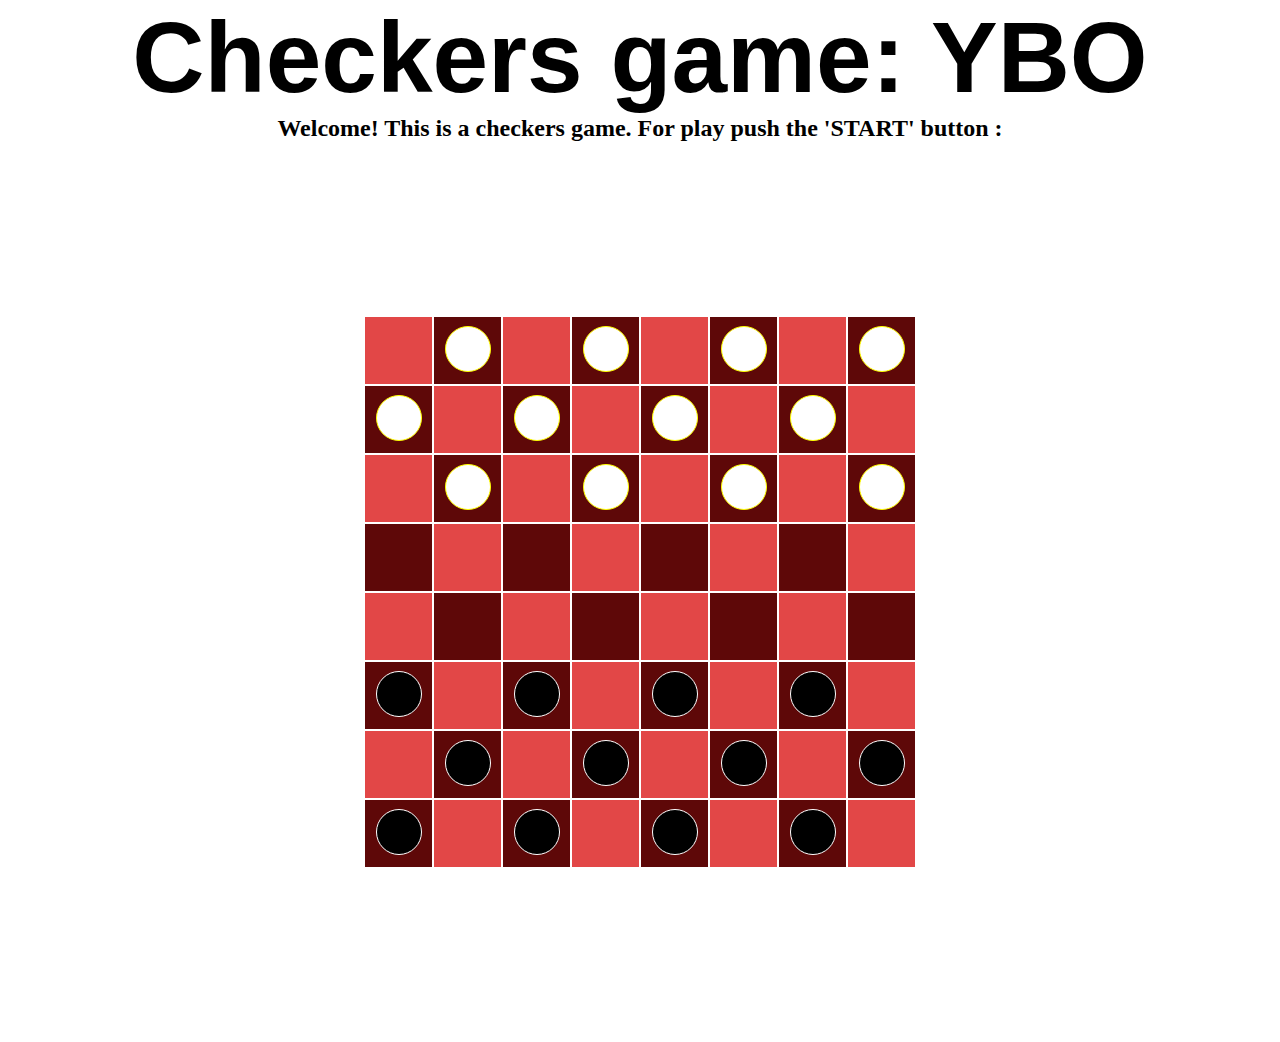
==== Final project - update version/index.html @ f61045f4 "Change name folder" ====
<!DOCTYPE html>
<html lang="en">

<head>
    <meta charset="UTF-8">
    <meta name="viewport" content="width=device-width, initial-scale=1.0">
    <meta http-equiv="X-UA-Compatible" content="ie=edge">

    <link rel="stylesheet" type="text/css" href="style.css" />
    <script defer src="script.js"></script>
    <title>Checkers</title>
</head>

<body>
    <h1> Checkers game: YBO</h1>
    <div class="alert info">
        <h2>Welcome! This is a checkers game. For play push the 'START' button : </h2>
    </div>

    <main>
        <table>
            <tr>
                <td class="lightCell"></td>
                <td>
                    <p class="white-piece" id="0"></p>
                </td>
                <td class="lightCell"></td>
                <td>
                    <p class="white-piece" id="1"></p>
                </td>
                <td class="lightCell"></td>
                <td>
                    <p class="white-piece" id="2"></p>
                </td>
                <td class="lightCell"></td>
                <td>
                    <p class="white-piece" id="3"></p>
                </td>
            </tr>
            <tr>
                <td>
                    <p class="white-piece" id="4"></p>
                </td>
                <td class="lightCell"></td>
                <td>
                    <p class="white-piece" id="5"></p>
                </td>
                <td class="lightCell"></td>
                <td>
                    <p class="white-piece" id="6"></p>
                </td>
                <td class="lightCell"></td>
                <td>
                    <p class="white-piece" id="7"></p>
                </td>
                <td class="lightCell"></td>
            </tr>
            <tr>
                <td class="lightCell"></td>
                <td>
                    <p class="white-piece" id="8"></p>
                </td>
                <td class="lightCell"></td>
                <td>
                    <p class="white-piece" id="9"></p>
                </td>
                <td class="lightCell"></td>
                <td>
                    <p class="white-piece" id="10"></p>
                </td>
                <td class="lightCell"></td>
                <td>
                    <p class="white-piece" id="11"></p>
                </td>
            </tr>
            <tr>
                <td></td>
                <td class="lightCell"></td>
                <td></td>
                <td class="lightCell"></td>
                <td></td>
                <td class="lightCell"></td>
                <td></td>
                <td class="lightCell"></td>
            </tr>
            <tr>
                <td class="lightCell"></td>
                <td></td>
                <td class="lightCell"></td>
                <td></td>
                <td class="lightCell"></td>
                <td></td>
                <td class="lightCell"></td>
                <td></td>
            </tr>
            <tr>
                <td><span class="black-piece" id="12"></span></td>
                <td class="lightCell"></td>
                <td><span class="black-piece" id="13"></span></td>
                <td class="lightCell"></td>
                <td><span class="black-piece" id="14"></span></td>
                <td class="lightCell"></td>
                <td><span class="black-piece" id="15"></span></td>
                <td class="lightCell"></td>
            </tr>
            <tr>
                <td class="lightCell"></td>
                <td><span class="black-piece" id="16"></span></td>
                <td class="lightCell"></td>
                <td><span class="black-piece" id="17"></span></td>
                <td class="lightCell"></td>
                <td><span class="black-piece" id="18"></span></td>
                <td class="lightCell"></td>
                <td><span class="black-piece" id="19"></span></td>
            </tr>
            <tr>
                <td><span class="black-piece" id="20"></span></td>
                <td class="lightCell"></td>
                <td><span class="black-piece" id="21"></span></td>
                <td class="lightCell">
                <td><span class="black-piece" id="22"></span></td>
                <td class="lightCell"></td>
                <td><span class="black-piece" id="23"></span></td>
                <td class="lightCell"></td>
            </tr>
        </table>
    </main>
</body>

</html>
---- Final project - update version/style.css ----
* {
    margin: auto;
}

body {
    text-align: center;
}

h1 {
    font-size: 100px;
    font-family: 'Franklin Gothic Medium', 'Arial Narrow', Arial, sans-serif;
    position: relative;
    border: 30px coral;
    content: 30px green;
}

main {
    display: flex;
    flex-direction: column;
    justify-content: space-between;
    align-items: center;
    height: 100vh;
}

.lightCell {
    background-color: rgb(226, 71, 71);
}

td {
    text-align: center;
    background-color: rgb(94, 8, 8);
    width: 65px;
    height: 65px;
}

.black-piece {
    width: 20px;
    height: 20px;
    padding: 12px;
    background-color: black;
    border: 1px solid white;
    border-radius: 50px;
}

.white-piece {
    width: 20px;
    height: 20px;
    padding: 12px;
    background-color: white;
    border: 1px solid yellow;
    border-radius: 50px;
}

.white-turn-text {
    text-align: center;
    color: black;
    font-family: "open sans";
    font-size: 55px;
    background-color: lightgray;
}

.black-turn-text {
    text-align: center;
    font-family: "open sans";
    font-size: 55px;
    color: lightgray;
    background-color: lightgray;
}

div {
    display: flex;
    justify-content: space-between;
}

p {
    display: inline-block;
}

#divider {
    font-size: 90px;
    margin-left: 15px;
    margin-right: 15px;
    background-color: black;
}

span {
    display: inline-block;
}
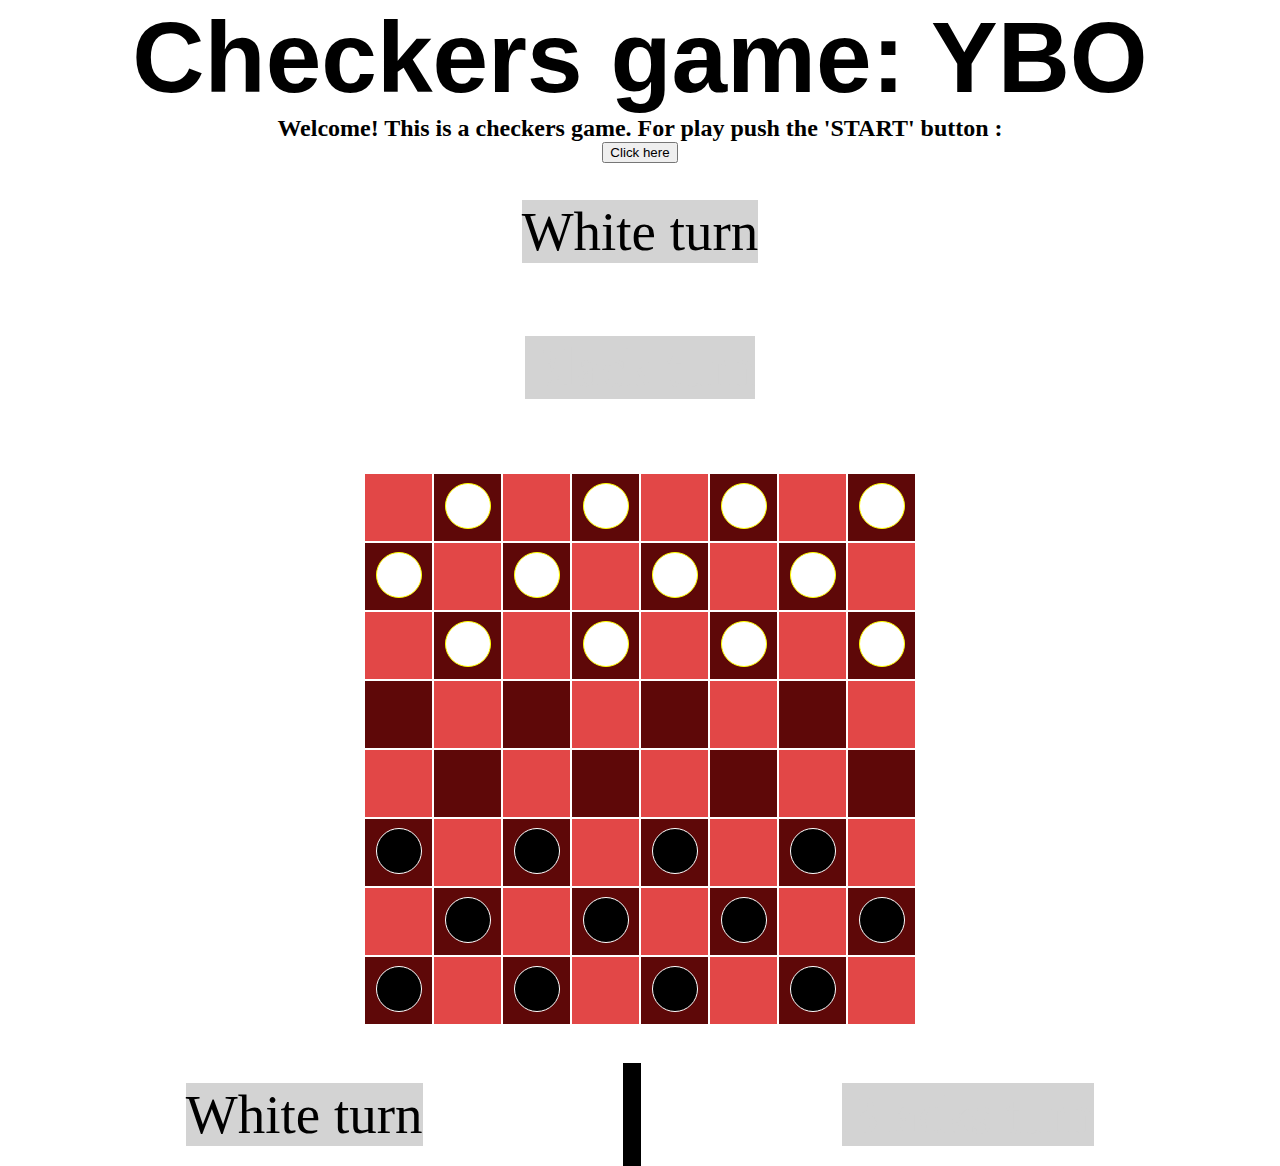
==== commit aa221685: "Probably the final version - currently working on the latest features and I will upload the video .." ====
--- a/Final project - update version/index.html
+++ b/Final project - update version/index.html
@@ -8,16 +8,22 @@
 
     <link rel="stylesheet" type="text/css" href="style.css" />
     <script defer src="script.js"></script>
-    <title>Checkers</title>
+    <title>Checkers Game YBO</title>
 </head>
 
 <body>
+
     <h1> Checkers game: YBO</h1>
-    <div class="alert info">
-        <h2>Welcome! This is a checkers game. For play push the 'START' button : </h2>
-    </div>
+
+    <h2>Welcome! This is a checkers game. For play push the 'START' button : </h2>
+    <button onclick="onClickStart()">Click here</button>
+
+
 
     <main>
+        <div class="white-turn-text mobile"> White turn </div>
+        <div class="black-turn-text mobile"> Black turn </div>
+        
         <table>
             <tr>
                 <td class="lightCell"></td>
@@ -125,6 +131,13 @@
             </tr>
         </table>
     </main>
+
+    <div class="desktop">
+        <div class="white-turn-text"> White turn </div>
+        <p id="divider">|</p>
+        <div class="black-turn-text"> Blacks turn</div>
+    </div>
+
 </body>
 
 </html>--- a/Final project - update version/style.css
+++ b/Final project - update version/style.css
@@ -86,3 +86,20 @@
 span {
     display: inline-block;
 }
+
+.king.white-piece {
+    background-color: palevioletred;
+    border: 5px solid black;
+    border-radius: 50px;
+}
+
+.king.black-piece {
+    background-color: rgb(231, 167, 28);
+    border: 5px solid black;
+    border-radius: 50px;
+}
+
+.desktop {
+    margin: 0;
+    width: 100%;
+}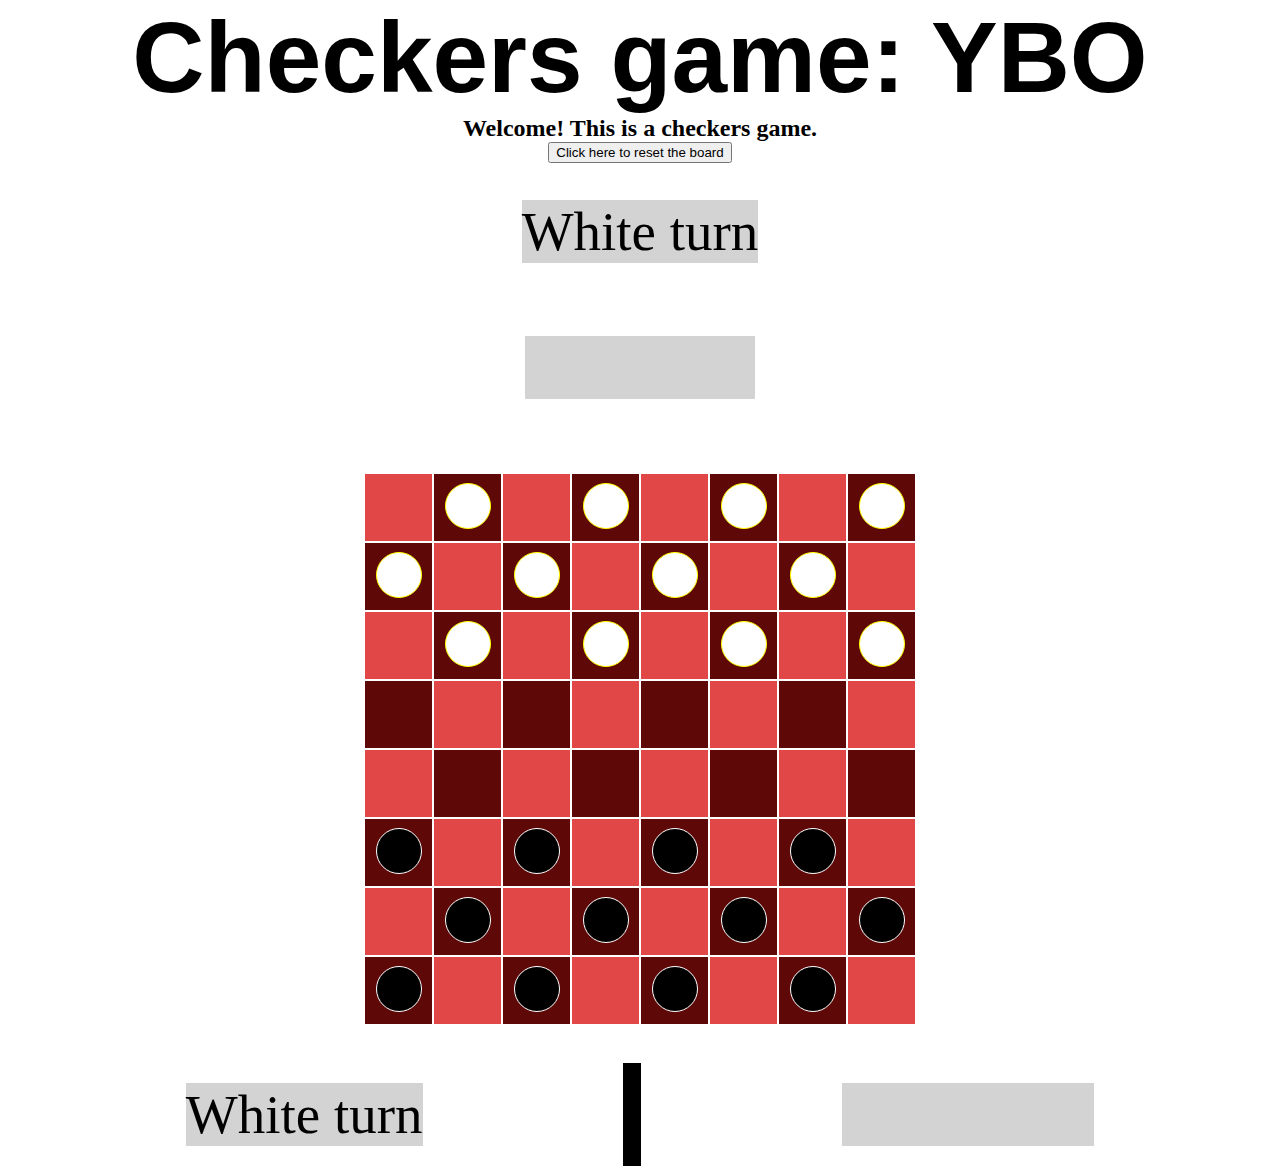
==== commit 8967ffa8: "add" ====
--- a/Final project - update version/index.html
+++ b/Final project - update version/index.html
@@ -15,15 +15,15 @@
 
     <h1> Checkers game: YBO</h1>
 
-    <h2>Welcome! This is a checkers game. For play push the 'START' button : </h2>
-    <button onclick="onClickStart()">Click here</button>
+    <h2>Welcome! This is a checkers game. </h2>
+    <button onclick="onClickStart()">Click here to reset the board </button>
 
 
 
     <main>
         <div class="white-turn-text mobile"> White turn </div>
         <div class="black-turn-text mobile"> Black turn </div>
-        
+
         <table>
             <tr>
                 <td class="lightCell"></td>
